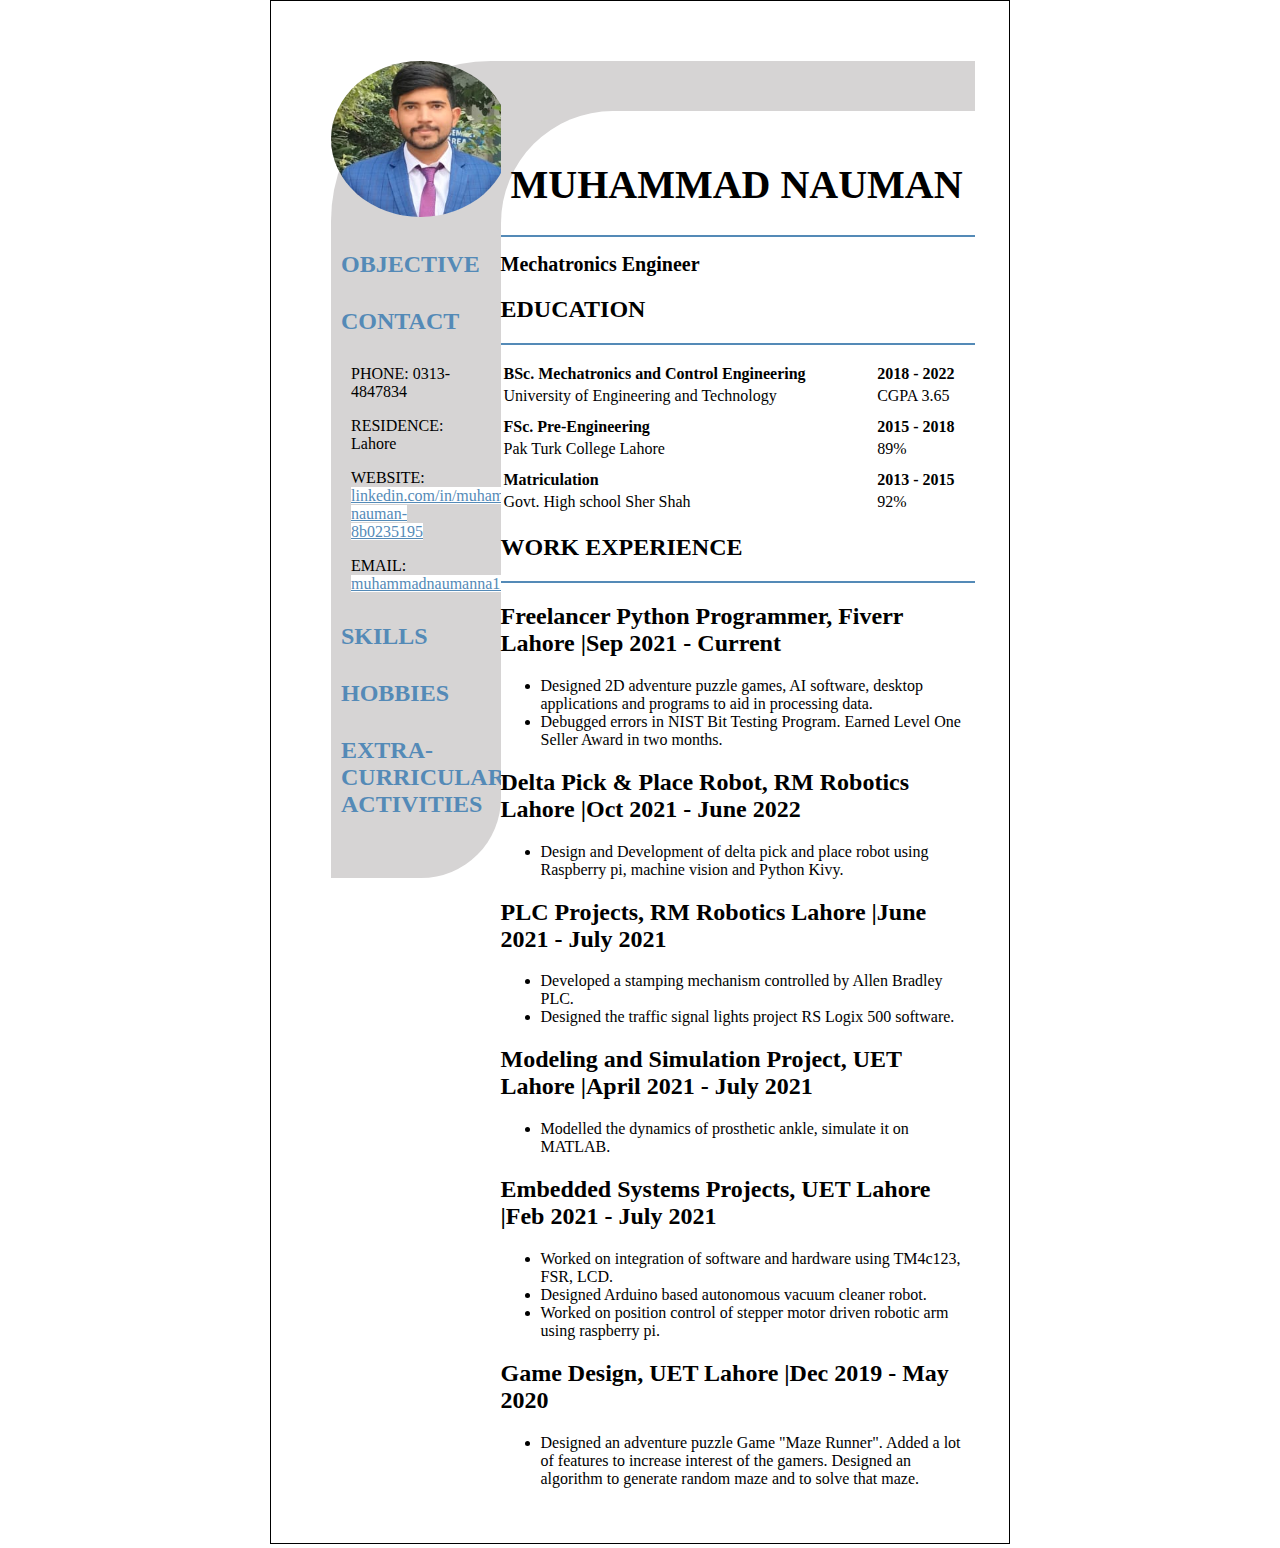
==== Resume - Js/index.html @ 67cb6107 "Add files via upload" ====
<!DOCTYPE html>
<html>
<head>
  <link rel="stylesheet" href="styles.css">
</head>
<body>
<!-- div with white background-color and black border -->
<div class="outer">
    <!-- div with gray background-color and is on left side of parent div -->
    <div class="inner">
        <div class="left">
            <img src="image.png" alt="Muhammad Nauman"/>
            <div name="Objectives" class="font-heading font-paragraph font-color">
                <h2 onclick="ShowContent('objectives')">OBJECTIVE</h2>
                <!-- <button onclick="ShowContent(event)"><h2>OBJECTIVE</h2></button> -->

                <p id="objectives">
                    <!-- Looking for opportunities to
                    utilize my skills and knowledge.
                    Excited to work on design and
                    development of smart web and
                    desktop applications.  -->
                </p>
            </div>
            <div name="Contact"  class="font-heading font-paragraph font-color">
                <h2 onclick="ShowContent(event)">CONTACT</h2>
                <div class="contact" >
                    <p>PHONE:  0313-4847834</p>
                    <p>RESIDENCE: Lahore</p>
                    <p>WEBSITE:<br><a href="linkedin.com/in/muhammad-nauman-8b0235195" style="color:#548AB7; background-color: white;">linkedin.com/in/muhammad-nauman-8b0235195</a></p>
                    <p>EMAIL:<br><a href="outlook" style="color:#548AB7;background-color: white">muhammadnaumanna11@gmail.com</a></p>
                </div>
            </div>
            <div name="Skills"  class="font-heading font-paragraph font-color">
                <h2 onclick="ShowContent('skills')">SKILLS</h2>
                    <ul id="skills">
                        <!-- <li>Programming (Python, C++, Assembly Language)</li>
                        <li>CAD & CAM (Solidworks, Autocad, 3Ds Max)</li>
                        <li>PLC (Siemens, Allen Bradley)</li>
                        <li>MATLAB (Signal Processing, Control System, Data Acquisition)</li> -->
                    </ul>
                
            </div>
            <div name="Hobbies"  class="font-heading font-paragraph font-color">
                <h2 onclick="ShowContent('hobbies')">HOBBIES</h2>
                    <ul id="hobbies">
                        <!-- <li>Video Gaming</li>
                        <li>Book Reading</li>
                        <li>Watching Movies</li>
                        <li>Exploring software</li> -->
                    </ul>
                
            </div>
            <div name="Activities"  class="font-heading font-paragraph font-color">
                <h2 onclick="ShowContent(event)">EXTRA-CURRICULAR ACTIVITIES</h2>

                    <ul id="activities">
                        <!-- <li>Won ASME general knowledge quiz competition</li>
                        <li>Participated in NCRA industrial product competition</li> -->
                    </ul>
                </div>
            
        </div>
<!-- div on the right side with grey color and has another div that is white in color. This div is at back of child div -->
        <div class="right">
            <div class="right-back">
                <div class="right-front">
                    <div>
                        <h1>MUHAMMAD NAUMAN</h1><hr>
                        <h2 style="font-size: 20px;">Mechatronics Engineer</h2>
                    </div>
                    <!-- Education div with tables to show organized data -->
                    <div name="Education" class="font-heading font-paragraph">
                        <h2 onclick="ShowContent(event)">EDUCATION</h2><hr>

                        <div class="education" >
                            <table>
                                <tr>
                                    <th>BSc. Mechatronics and Control Engineering</th>
                                    <th>2018 - 2022</th>
                                </tr>
                                <tr>
                                    <td>University of Engineering and Technology</td>
                                    <td>CGPA  3.65</td>
                                </tr>
                                <track>
                                    <th>FSc. Pre-Engineering</th>
                                    <th>2015 - 2018</th>
                                </tr>
                                <tr>
                                    <td>Pak Turk College Lahore</td>
                                    <td>89%</td>
                                </tr>
            
                                <tr>
                                    <th>Matriculation</th>
                                    <th>2013 - 2015</th>
                                </tr>
                                <tr>
                                    <td>Govt. High school Sher Shah</td>
                                    <td>92%</td>
                                </tr>
                            </table>
                        </div>
                    </div>
                    <!-- Work experience div with list as childs -->
                    <div name="Work-Experience"  class="font-heading font-paragraph">
                        <h2 onclick="ShowContent(event)">WORK EXPERIENCE</h2><hr>
                        <div class="experience" >
                            <h2>Freelancer Python Programmer, Fiverr Lahore |Sep 2021 - Current</h2>
                            <ul>
                                <li>Designed 2D adventure puzzle games, AI software, desktop applications and programs to aid in processing data.</li>
                                <li>Debugged errors in NIST Bit Testing Program. Earned Level One Seller Award in two months.</li>
                            </ul>
                            <div>
                                <h2>Delta Pick & Place Robot, RM Robotics Lahore |Oct 2021 - June 2022</h2>
                                <ul>
                                    <li>Design and Development of delta pick and place robot using Raspberry pi, machine vision and Python Kivy.</li>
                                </ul>
                            </div>
        
                            <div>
                                <h2>PLC Projects, RM Robotics Lahore |June 2021 - July 2021</h2>
                                <ul>
                                    <li>Developed a stamping mechanism controlled by Allen Bradley PLC.</li>
                                    <li>Designed the traffic signal lights project RS Logix 500 software.</li>
                                </ul>
                            </div>
        
                            <div>
        
                            <div>
                                <h2>Modeling and Simulation Project, UET Lahore |April 2021 - July 2021</h2>
                                <ul>
                                    <li>Modelled the dynamics of prosthetic ankle, simulate it on MATLAB.</li>
                                </ul>
                            </div>
                            <div>
                                <h2>Embedded Systems Projects, UET Lahore |Feb 2021 - July 2021</h2>
                                <ul>
                                    <li>Worked on integration of software and hardware using TM4c123, FSR, LCD.</li>
                                    <li>Designed Arduino based autonomous vacuum cleaner robot.</li>
                                    <li>Worked on position control of stepper motor driven robotic arm using raspberry pi.</li>
                                </ul>
                            </div>
                            <h2>Game Design, UET Lahore |Dec 2019 - May 2020</h2>
                            <ul>
                                <li>Designed an adventure puzzle Game "Maze Runner". Added a lot of features to increase interest of the gamers. Designed an algorithm to generate random maze and to solve that maze.</li>
                            </ul>
                        </div>
                    </div>        

                </div>
            </div>

        </div>

</div>
<script type = "text/javascript" src="script.js"></script>
</body>
</html>
---- Resume - Js/styles.css ----
html, body {
    height: auto;
    margin: 0 auto;
    display: inline-block; 
    overflow: auto;
    font-family: Calibri;
}
img
{
    border-radius: 50%;
}
h2
{
    cursor: pointer;
}
.font-color h2
{

    color:#548AB7;

}
.font-paragraph p li td
{
    text-align:justify;
    
    font-size: 18px;
}
hr
{
    border:0.5px solid #548AB7;
}
.font-heading h2 th
{
    font-style: bold;
    font-size: 20px;
    text-align: left;
}
table
{
    width:100%
}

th {
text-align: left;
padding-top:10px;
}

/* Outermost div with black border */
.outer
{

    margin-left: 30vh;
    margin-right: 30vh;
    padding: 30px;
    border: 1px solid black;
    height:  auto;
    /* inline block removes the issues of auto height */
    display: inline-block;

}

/* inner div with two child divs, left and right */
.inner
{   
    width: auto;
    height:auto;
    display: inline-block;

}

/* left div with grey background color */
.left
{
    width: 25% ;
    float: left;
    margin:30px;
    padding-bottom: 40px;
    margin-right: 0;
    background-color: rgb(214, 212, 212);
    border-top-left-radius: 10em; 
    border-bottom-right-radius:5em ;

}
.left div
{
    margin-top:30px;
    margin-left: 10px;
    margin-right: 20px;
}

/* Two divs for right side placed on top of each other */
/* right div that serves as parent div and is grey in color */
.right-back
{
    background-color: rgb(214, 212, 212);
    margin-left: 0;
    padding-bottom:0;
    margin-top: 30px;
    float: left;
    width:70% ;
    height:100%;
}

/* right div that child div and is white in color */
.right-front
{
    padding-bottom:5px;
    margin-top:10px;
    border-top-left-radius: 7em;
    width:auto;
    height:100%;
    background-color: white;

}
.right-front h1 
{
    margin-top: 50px;
    padding-top: 50px;
    margin-left: 10px;
    font-size: 40px;
}
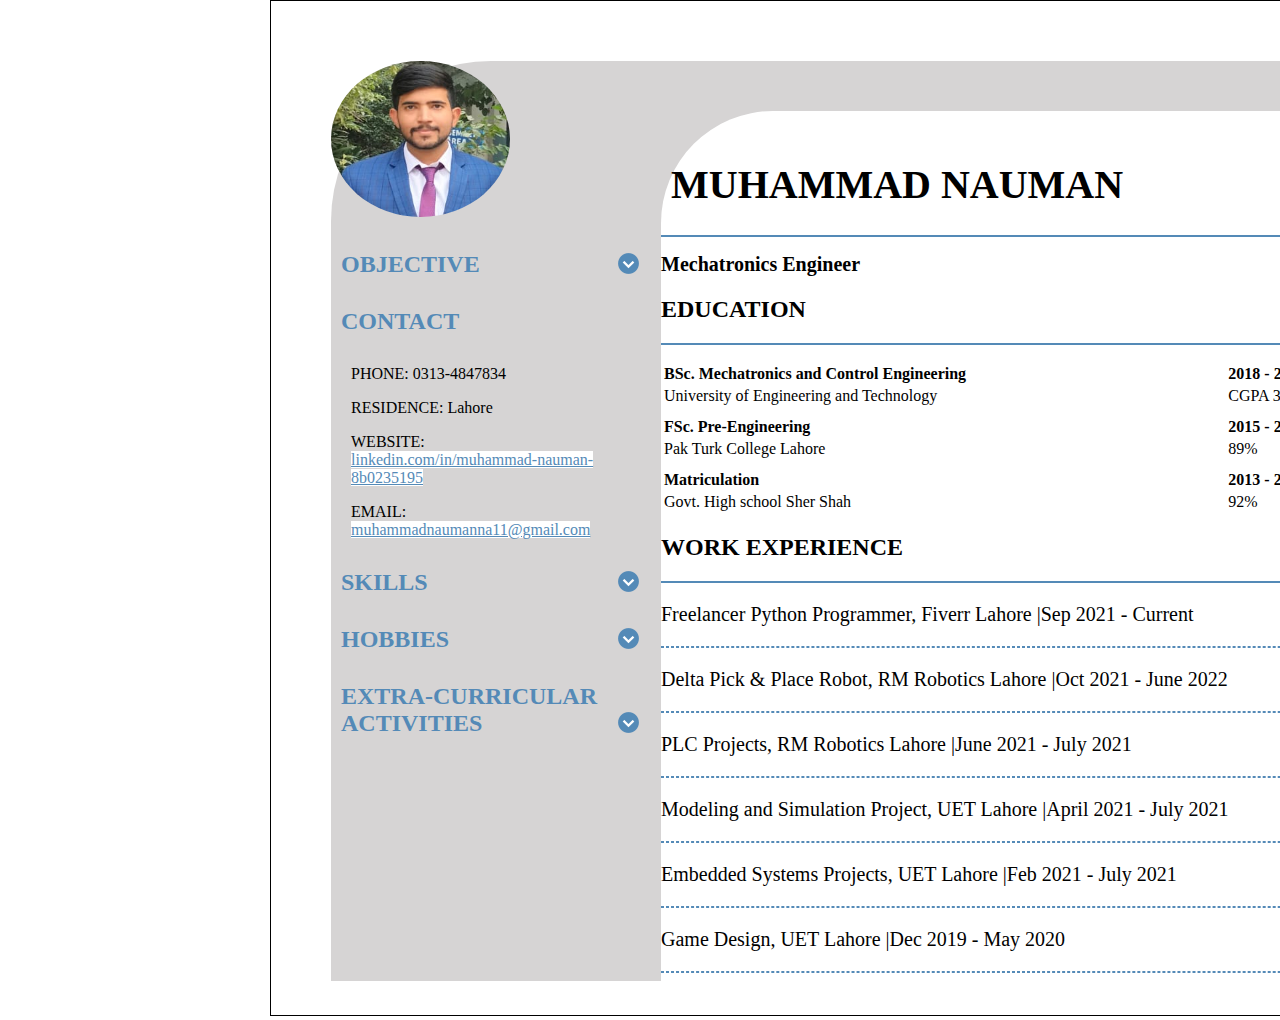
==== commit 831adcde: "Add files via upload" ====
--- a/Resume - Js/index.html
+++ b/Resume - Js/index.html
@@ -9,54 +9,37 @@
     <!-- div with gray background-color and is on left side of parent div -->
     <div class="inner">
         <div class="left">
-            <img src="image.png" alt="Muhammad Nauman"/>
-            <div name="Objectives" class="font-heading font-paragraph font-color">
-                <h2 onclick="ShowContent('objectives')">OBJECTIVE</h2>
-                <!-- <button onclick="ShowContent(event)"><h2>OBJECTIVE</h2></button> -->
-
+            <img src="image.png" alt="Muhammad Nauman" onclick="ShowAll(this)" style="cursor:pointer;" />
+            <div name="Objectives" class="heading-font font-paragraph font-color">
+                <h2 onclick="ShowContent(this,'objectives')">OBJECTIVE<img src="down.png" style="float: right;"></h2>
                 <p id="objectives">
-                    <!-- Looking for opportunities to
-                    utilize my skills and knowledge.
-                    Excited to work on design and
-                    development of smart web and
-                    desktop applications.  -->
                 </p>
             </div>
-            <div name="Contact"  class="font-heading font-paragraph font-color">
-                <h2 onclick="ShowContent(event)">CONTACT</h2>
+            <div name="Contact"  class="heading-font font-paragraph font-color">
+                <h2  style="cursor: auto;">CONTACT</h2>
                 <div class="contact" >
                     <p>PHONE:  0313-4847834</p>
                     <p>RESIDENCE: Lahore</p>
                     <p>WEBSITE:<br><a href="linkedin.com/in/muhammad-nauman-8b0235195" style="color:#548AB7; background-color: white;">linkedin.com/in/muhammad-nauman-8b0235195</a></p>
-                    <p>EMAIL:<br><a href="outlook" style="color:#548AB7;background-color: white">muhammadnaumanna11@gmail.com</a></p>
+                    <p>EMAIL:<br><a href="mailto:muhammadnaumanna11@gmail.com" style="color:#548AB7;background-color: white">muhammadnaumanna11@gmail.com</a></p>
                 </div>
             </div>
-            <div name="Skills"  class="font-heading font-paragraph font-color">
-                <h2 onclick="ShowContent('skills')">SKILLS</h2>
+            <div name="Skills"  class="heading-font font-paragraph font-color">
+                <h2 onclick="ShowContent(this,'skills')">SKILLS<img src="down.png" style="float: right;"></h2>
                     <ul id="skills">
-                        <!-- <li>Programming (Python, C++, Assembly Language)</li>
-                        <li>CAD & CAM (Solidworks, Autocad, 3Ds Max)</li>
-                        <li>PLC (Siemens, Allen Bradley)</li>
-                        <li>MATLAB (Signal Processing, Control System, Data Acquisition)</li> -->
                     </ul>
                 
             </div>
-            <div name="Hobbies"  class="font-heading font-paragraph font-color">
-                <h2 onclick="ShowContent('hobbies')">HOBBIES</h2>
+            <div name="Hobbies"  class="heading-font font-paragraph font-color">
+                <h2 onclick="ShowContent(this,'hobbies')">HOBBIES<img src="down.png" style="float: right;"></h2>
                     <ul id="hobbies">
-                        <!-- <li>Video Gaming</li>
-                        <li>Book Reading</li>
-                        <li>Watching Movies</li>
-                        <li>Exploring software</li> -->
                     </ul>
                 
             </div>
-            <div name="Activities"  class="font-heading font-paragraph font-color">
-                <h2 onclick="ShowContent(event)">EXTRA-CURRICULAR ACTIVITIES</h2>
+            <div name="Activities"  class="heading-font font-paragraph font-color">
+                <h2 onclick="ShowContent(this,'activities')">EXTRA-CURRICULAR ACTIVITIES<img src="down.png"  style="float: right;"></h2>
 
                     <ul id="activities">
-                        <!-- <li>Won ASME general knowledge quiz competition</li>
-                        <li>Participated in NCRA industrial product competition</li> -->
                     </ul>
                 </div>
             
@@ -67,11 +50,12 @@
                 <div class="right-front">
                     <div>
                         <h1>MUHAMMAD NAUMAN</h1><hr>
-                        <h2 style="font-size: 20px;">Mechatronics Engineer</h2>
+                        <h2 style="font-size: 20px; cursor: auto;">Mechatronics Engineer</h2>
                     </div>
                     <!-- Education div with tables to show organized data -->
-                    <div name="Education" class="font-heading font-paragraph">
-                        <h2 onclick="ShowContent(event)">EDUCATION</h2><hr>
+                    <div name="Education" class="heading-font font-paragraph">
+                        <!-- <h2 onclick="ShowContent(this,event)">EDUCATION</h2><hr> -->
+                        <h2 style="cursor:auto;">EDUCATION</h2><hr>
 
                         <div class="education" >
                             <table>
@@ -104,49 +88,39 @@
                         </div>
                     </div>
                     <!-- Work experience div with list as childs -->
-                    <div name="Work-Experience"  class="font-heading font-paragraph">
-                        <h2 onclick="ShowContent(event)">WORK EXPERIENCE</h2><hr>
-                        <div class="experience" >
-                            <h2>Freelancer Python Programmer, Fiverr Lahore |Sep 2021 - Current</h2>
-                            <ul>
-                                <li>Designed 2D adventure puzzle games, AI software, desktop applications and programs to aid in processing data.</li>
-                                <li>Debugged errors in NIST Bit Testing Program. Earned Level One Seller Award in two months.</li>
-                            </ul>
+                    <div name="Work-Experience"  class="heading-font font-paragraph">
+                        <h2 style="cursor: auto;">WORK EXPERIENCE</h2><hr>
+                        <div class="experience" id="experience" >
+                            <h3 onclick="ShowContent(this,'project1')">Freelancer Python Programmer, Fiverr Lahore |Sep 2021 - Current<img src="down.png" style="float: right;"></h3>
+                            <ul id="project1">
+                            </ul><hr style="border: 0.5px dashed #548AB7;">
                             <div>
-                                <h2>Delta Pick & Place Robot, RM Robotics Lahore |Oct 2021 - June 2022</h2>
-                                <ul>
-                                    <li>Design and Development of delta pick and place robot using Raspberry pi, machine vision and Python Kivy.</li>
-                                </ul>
+                                <h3 onclick="ShowContent(this,'project2')">Delta Pick & Place Robot, RM Robotics Lahore |Oct 2021 - June 2022<img src="down.png" style="float: right;"></h3>
+                                <ul id="project2">
+                                </ul><hr style="border: 0.5px dashed #548AB7;">
                             </div>
         
                             <div>
-                                <h2>PLC Projects, RM Robotics Lahore |June 2021 - July 2021</h2>
-                                <ul>
-                                    <li>Developed a stamping mechanism controlled by Allen Bradley PLC.</li>
-                                    <li>Designed the traffic signal lights project RS Logix 500 software.</li>
-                                </ul>
+                                <h3 onclick="ShowContent(this,'project3')">PLC Projects, RM Robotics Lahore |June 2021 - July 2021<img src="down.png" style="float: right;"></h3>
+                                <ul id="project3">
+                                </ul><hr style="border: 0.5px dashed #548AB7;">
                             </div>
         
                             <div>
         
                             <div>
-                                <h2>Modeling and Simulation Project, UET Lahore |April 2021 - July 2021</h2>
-                                <ul>
-                                    <li>Modelled the dynamics of prosthetic ankle, simulate it on MATLAB.</li>
-                                </ul>
+                                <h3 onclick="ShowContent(this,'project4')">Modeling and Simulation Project, UET Lahore |April 2021 - July 2021<img src="down.png" style="float: right;"></h3>
+                                <ul id="project4">
+                                </ul><hr style="border: 0.5px dashed #548AB7;">
                             </div>
                             <div>
-                                <h2>Embedded Systems Projects, UET Lahore |Feb 2021 - July 2021</h2>
-                                <ul>
-                                    <li>Worked on integration of software and hardware using TM4c123, FSR, LCD.</li>
-                                    <li>Designed Arduino based autonomous vacuum cleaner robot.</li>
-                                    <li>Worked on position control of stepper motor driven robotic arm using raspberry pi.</li>
-                                </ul>
+                                <h3 onclick="ShowContent(this,'project5')">Embedded Systems Projects, UET Lahore |Feb 2021 - July 2021<img src="down.png" style="float: right;"></h3>
+                                <ul id="project5">
+                                </ul><hr style="border: 0.5px dashed #548AB7;">
                             </div>
-                            <h2>Game Design, UET Lahore |Dec 2019 - May 2020</h2>
-                            <ul>
-                                <li>Designed an adventure puzzle Game "Maze Runner". Added a lot of features to increase interest of the gamers. Designed an algorithm to generate random maze and to solve that maze.</li>
-                            </ul>
+                            <h3 onclick="ShowContent(this,'project6')">Game Design, UET Lahore |Dec 2019 - May 2020<img src="down.png" style="float: right;"></h3>
+                            <ul id="project6">
+                            </ul><hr style="border: 0.5px dashed #548AB7;">
                         </div>
                     </div>        
 
--- a/Resume - Js/styles.css
+++ b/Resume - Js/styles.css
@@ -29,7 +29,7 @@
 {
     border:0.5px solid #548AB7;
 }
-.font-heading h2 th
+.heading-font h2 th
 {
     font-style: bold;
     font-size: 20px;
@@ -54,6 +54,7 @@
     padding: 30px;
     border: 1px solid black;
     height:  auto;
+
     /* inline block removes the issues of auto height */
     display: inline-block;
 
@@ -64,21 +65,35 @@
 {   
     width: auto;
     height:auto;
+    min-width: 1100px;
     display: inline-block;
+    overflow: hidden;
 
+}
+
+h3
+{
+    font-weight: 530;
+    font-size: 20px;
+    text-align: left;
+    cursor: pointer;
 }
 
 /* left div with grey background color */
 .left
 {
-    width: 25% ;
+    width: 30% ;
     float: left;
     margin:30px;
+    height: 100%;
     padding-bottom: 40px;
     margin-right: 0;
     background-color: rgb(214, 212, 212);
     border-top-left-radius: 10em; 
     border-bottom-right-radius:5em ;
+    padding-bottom: 100%;
+    margin-bottom: -100%;
+    
 
 }
 .left div
@@ -97,8 +112,9 @@
     padding-bottom:0;
     margin-top: 30px;
     float: left;
-    width:70% ;
+    width:65% ;
     height:100%;
+    
 }
 
 /* right div that child div and is white in color */
@@ -110,6 +126,8 @@
     width:auto;
     height:100%;
     background-color: white;
+    padding-bottom: 100%;
+    margin-bottom: -100%;
 
 }
 .right-front h1 
